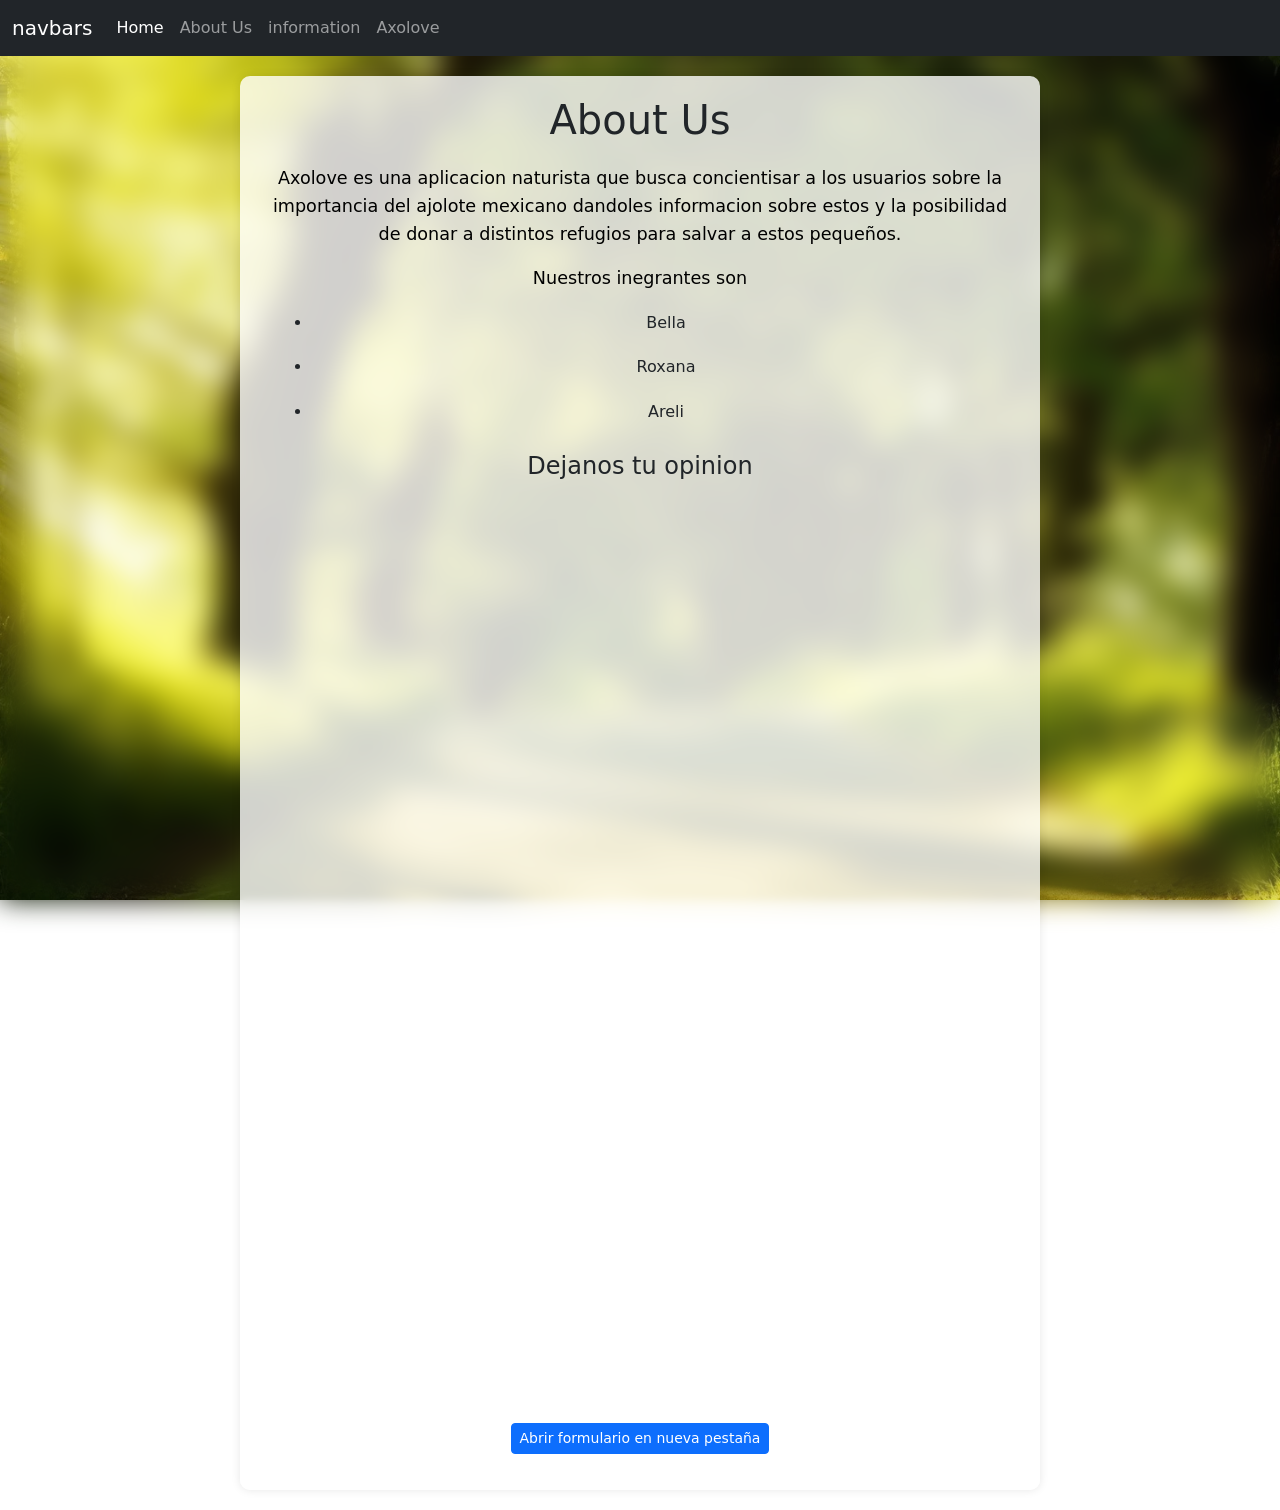
==== aboutUs/aboutUs.html @ 439056d3 "cosas" ====
<!DOCTYPE html>
<html lang="en">

<head>
    <meta charset="UTF-8">
    <meta name="viewport" content="width=device-width, initial-scale=1.0">
<link href="https://cdn.jsdelivr.net/npm/bootstrap@5.3.8/dist/css/bootstrap.min.css" rel="stylesheet" integrity="sha384-sRIl4kxILFvY47J16cr9ZwB07vP4J8+LH7qKQnuqkuIAvNWLzeN8tE5YBujZqJLB" crossorigin="anonymous">
<script src="https://cdn.jsdelivr.net/npm/bootstrap@5.3.8/dist/js/bootstrap.bundle.min.js" integrity="sha384-FKyoEForCGlyvwx9Hj09JcYn3nv7wiPVlz7YYwJrWVcXK/BmnVDxM+D2scQbITxI" crossorigin="anonymous"></script>
    <title>Document</title>
    <link rel="stylesheet" href="../style/style.css">
    <link rel="stylesheet" href="aboutUs.css">
</head>

<body>
    <nav class="navbar navbar-expand-lg navbar-dark bg-dark">
        <div class="container-fluid">
            <a class="navbar-brand" href="../index.html">navbars</a>
            <button class="navbar-toggler" type="button" data-bs-toggle="collapse" data-bs-target="#navbarNav" aria-controls="navbarNav" aria-expanded="false" aria-label="Toggle navigation">
                <span class="navbar-toggler-icon"></span>
            </button>
            <div class="collapse navbar-collapse" id="navbarNav">
                <ul class="navbar-nav">
                    <li class="nav-item">
                        <a class="nav-link active" aria-current="page" href="../index.html">Home</a>
                    </li>
                    <li class="nav-item">
                        <a class="nav-link" href="../aboutUs/aboutUs.html">About Us</a>
                    </li>
                    <li class="nav-item">
                        <a class="nav-link" href="../information/information.html">information</a>
                    </li>
                    <li class="nav-item">
                        <a class="nav-link" href="../axolove/axolove.html">Axolove</a>
                    </li>
                </ul>
            </div>
        </div>
    </nav>

    <div class="container">
        <div class="content">
            <h1>About Us</h1>
            <p>Axolove es una aplicacion naturista que busca concientisar a los usuarios sobre la importancia del ajolote mexicano dandoles informacion sobre estos y la posibilidad de donar a distintos refugios para salvar a estos pequeños.</p>
            <p>Nuestros inegrantes son </p>
            <ul>
                <li>Bella</li>
            </ul>
            <ul>
                <li>Roxana</li>
            </ul>
            <ul>
                <li>Areli</li>
            </ul>

            <h3>Dejanos tu opinion</h3>
            <div class="form-container" style="width:100%; max-width:100%; margin:0; padding:0;">
                <iframe
                    src="https://docs.google.com/forms/d/e/1FAIpQLSeNCncd8oBsH7WeC14UG6OMTIFz-6bNAXSebXuBi0vQ0NHb4Q/viewform?embedded=true"
                    style="width:100%; height:100vh; min-height:800px; border:0;"
                    frameborder="0" marginheight="0" marginwidth="0" loading="lazy"
                    sandbox="allow-forms allow-scripts allow-same-origin allow-popups">Loading…</iframe>
                <p style="margin-top: 20px; text-align: center;">
                    <a href="https://docs.google.com/forms/d/e/1FAIpQLSeNCncd8oBsH7WeC14UG6OMTIFz-6bNAXSebXuBi0vQ0NHb4Q/viewform" target="_blank" class="btn btn-primary btn-sm">
                        Abrir formulario en nueva pestaña
                    </a>
                </p>
            </div>
        </div>
    </div>

</body>

</html>
---- style/style.css ----
body {
    margin: 0;
    padding: 0;
    position: relative;
    /* Background taken from information page */
    background: url("../assets/natural.webp") center/cover fixed no-repeat;
}

body::before {
    content: "";
    position: fixed;
    inset: 0;
    background: inherit;
    filter: blur(14px);
    z-index: -1;
}

.container {
    display: flex;
    justify-content: center;
    align-items: flex-start;
    min-height: 100vh;
    padding: 40px 20px;
}

.content {
    max-width: 800px;
    width: 100%;
    background: rgba(255, 255, 255, 0.78);
    backdrop-filter: blur(4px);
    padding: 2rem;
    border-radius: 1.2rem;
    box-shadow: 0 14px 40px rgba(0, 0, 0, 0.18);
}

.content h1 {
    font-size: 2.5em;
    margin-top: 0;
    margin-bottom: 20px;
    text-align: center;
}

.content h2 {
    font-size: 1.8em;
    margin-top: 30px;
    margin-bottom: 15px;
}

.content h3 {
    font-size: 1.5em;
    margin-top: 25px;
    margin-bottom: 15px;
}

.content p {
    font-size: 1.1em;
    line-height: 1.6;
    color: #000000;
}

.content ul {
    margin-left: 20px;
}

.content li {
    font-size: 1em;
    line-height: 1.8;
}

.content iframe {
    max-width: 100%;
    height: auto;
}
---- aboutUs/aboutUs.css ----
.container {
    display: flex;
    justify-content: center;
    align-items: center;
    min-height: 100vh;
    padding: 20px;
}


.content {
    text-align: center;
    max-width: 800px;
    background: rgba(255, 255, 255, 0.8);
    padding: 20px;
    border-radius: 10px;
    box-shadow: 0 0 10px rgba(0, 0, 0, 0.1);
}

.content h1 {
    font-size: 2.5em;
    margin-bottom: 20px;
}

.content p {
    font-size: 1.1em;
    line-height: 1.6;
    color: #000000;
}
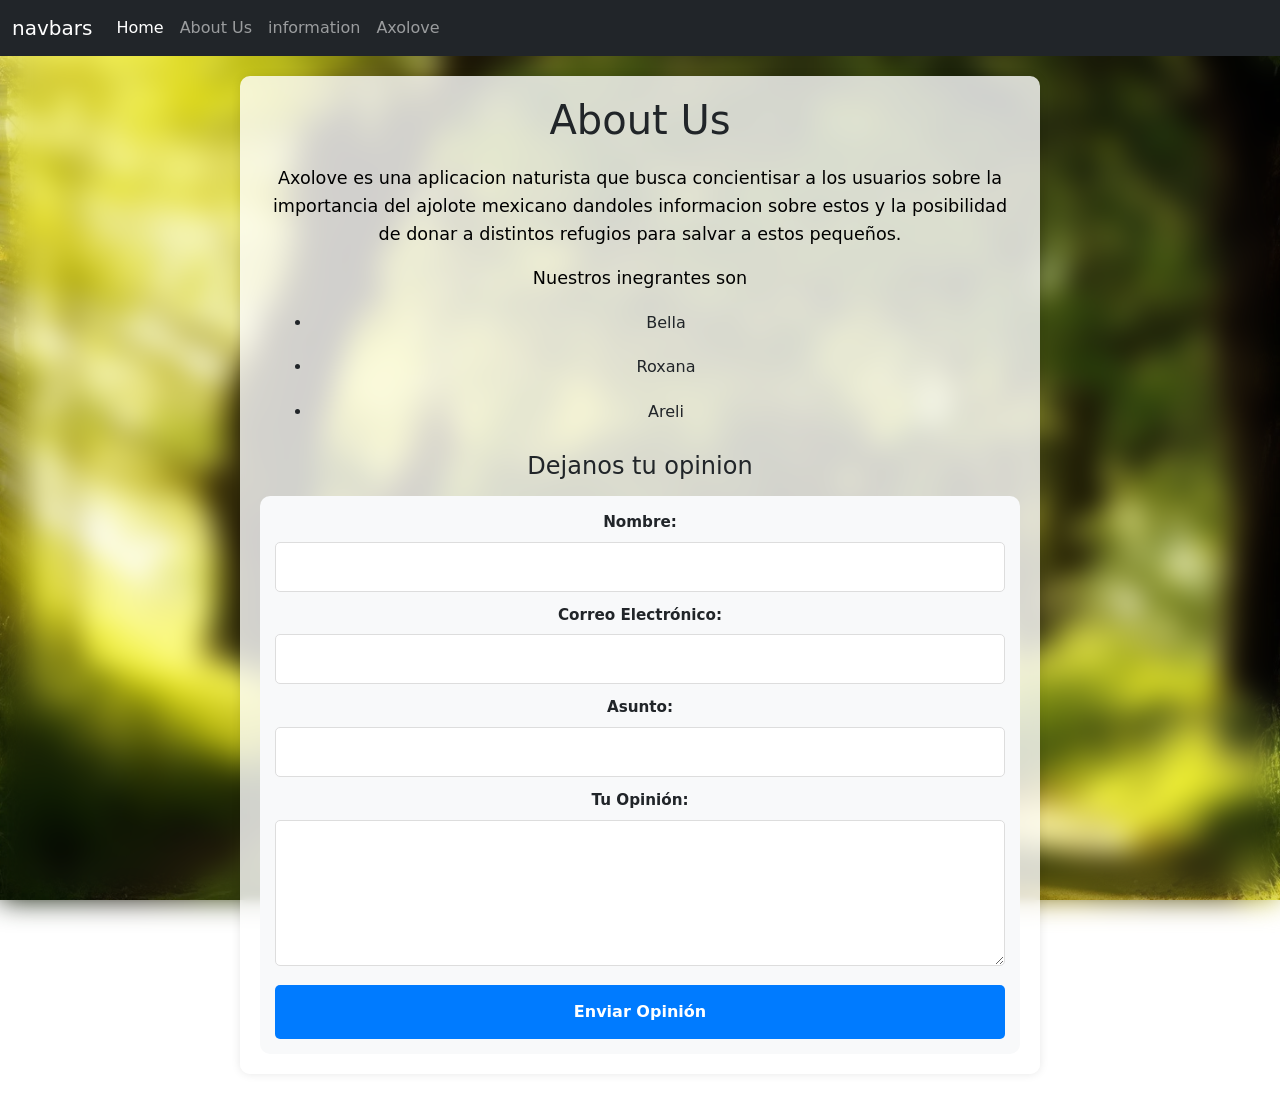
==== commit b7d4ba67: "cosas" ====
--- a/aboutUs/aboutUs.html
+++ b/aboutUs/aboutUs.html
@@ -53,18 +53,68 @@
             </ul>
 
             <h3>Dejanos tu opinion</h3>
-            <div class="form-container" style="width:100%; max-width:100%; margin:0; padding:0;">
-                <iframe
-                    src="https://docs.google.com/forms/d/e/1FAIpQLSeNCncd8oBsH7WeC14UG6OMTIFz-6bNAXSebXuBi0vQ0NHb4Q/viewform?embedded=true"
-                    style="width:100%; height:100vh; min-height:800px; border:0;"
-                    frameborder="0" marginheight="0" marginwidth="0" loading="lazy"
-                    sandbox="allow-forms allow-scripts allow-same-origin allow-popups">Loading…</iframe>
-                <p style="margin-top: 20px; text-align: center;">
-                    <a href="https://docs.google.com/forms/d/e/1FAIpQLSeNCncd8oBsH7WeC14UG6OMTIFz-6bNAXSebXuBi0vQ0NHb4Q/viewform" target="_blank" class="btn btn-primary btn-sm">
-                        Abrir formulario en nueva pestaña
-                    </a>
-                </p>
+            <div class="form-container" style="width: 100%; padding: 15px; background-color: #f8f9fa; border-radius: 10px; box-sizing: border-box;">
+                <form id="opinionForm" method="POST" action="https://formspree.io/f/xyzgwpqk" style="display: flex; flex-direction: column; gap: 12px;">
+                    
+                    <div>
+                        <label for="name" style="display: block; margin-bottom: 8px; font-weight: bold; font-size: 0.95rem;">Nombre:</label>
+                        <input type="text" id="name" name="name" required style="width: 100%; padding: 12px; border: 1px solid #ddd; border-radius: 5px; font-size: 1rem; box-sizing: border-box; -webkit-appearance: none;">
+                    </div>
+
+                    <div>
+                        <label for="email" style="display: block; margin-bottom: 8px; font-weight: bold; font-size: 0.95rem;">Correo Electrónico:</label>
+                        <input type="email" id="email" name="email" required style="width: 100%; padding: 12px; border: 1px solid #ddd; border-radius: 5px; font-size: 1rem; box-sizing: border-box; -webkit-appearance: none;">
+                    </div>
+
+                    <div>
+                        <label for="subject" style="display: block; margin-bottom: 8px; font-weight: bold; font-size: 0.95rem;">Asunto:</label>
+                        <input type="text" id="subject" name="subject" required style="width: 100%; padding: 12px; border: 1px solid #ddd; border-radius: 5px; font-size: 1rem; box-sizing: border-box; -webkit-appearance: none;">
+                    </div>
+
+                    <div>
+                        <label for="message" style="display: block; margin-bottom: 8px; font-weight: bold; font-size: 0.95rem;">Tu Opinión:</label>
+                        <textarea id="message" name="message" rows="5" required style="width: 100%; padding: 12px; border: 1px solid #ddd; border-radius: 5px; font-size: 1rem; font-family: Arial, sans-serif; box-sizing: border-box; -webkit-appearance: none; resize: vertical;"></textarea>
+                    </div>
+
+                    <button type="submit" class="btn btn-primary" style="padding: 15px; font-size: 1rem; cursor: pointer; border: none; border-radius: 5px; background-color: #007bff; color: white; font-weight: bold; width: 100%;">
+                        Enviar Opinión
+                    </button>
+                </form>
+                <div id="formMessage" style="margin-top: 15px; padding: 12px; border-radius: 5px; display: none; text-align: center; font-weight: bold;"></div>
             </div>
+
+            <script>
+                document.getElementById('opinionForm').addEventListener('submit', function(e) {
+                    e.preventDefault();
+                    
+                    var formData = new FormData(this);
+                    var messageDiv = document.getElementById('formMessage');
+                    
+                    fetch(this.action, {
+                        method: 'POST',
+                        body: formData,
+                        headers: {
+                            'Accept': 'application/json'
+                        }
+                    }).then(response => {
+                        if (response.ok) {
+                            messageDiv.style.display = 'block';
+                            messageDiv.style.backgroundColor = '#d4edda';
+                            messageDiv.style.color = '#155724';
+                            messageDiv.textContent = '¡Gracias! Tu opinión ha sido enviada correctamente.';
+                            document.getElementById('opinionForm').reset();
+                            setTimeout(function() {
+                                messageDiv.style.display = 'none';
+                            }, 5000);
+                        }
+                    }).catch(error => {
+                        messageDiv.style.display = 'block';
+                        messageDiv.style.backgroundColor = '#f8d7da';
+                        messageDiv.style.color = '#721c24';
+                        messageDiv.textContent = 'Hubo un error al enviar tu opinión. Intenta de nuevo.';
+                    });
+                });
+            </script>
         </div>
     </div>
 
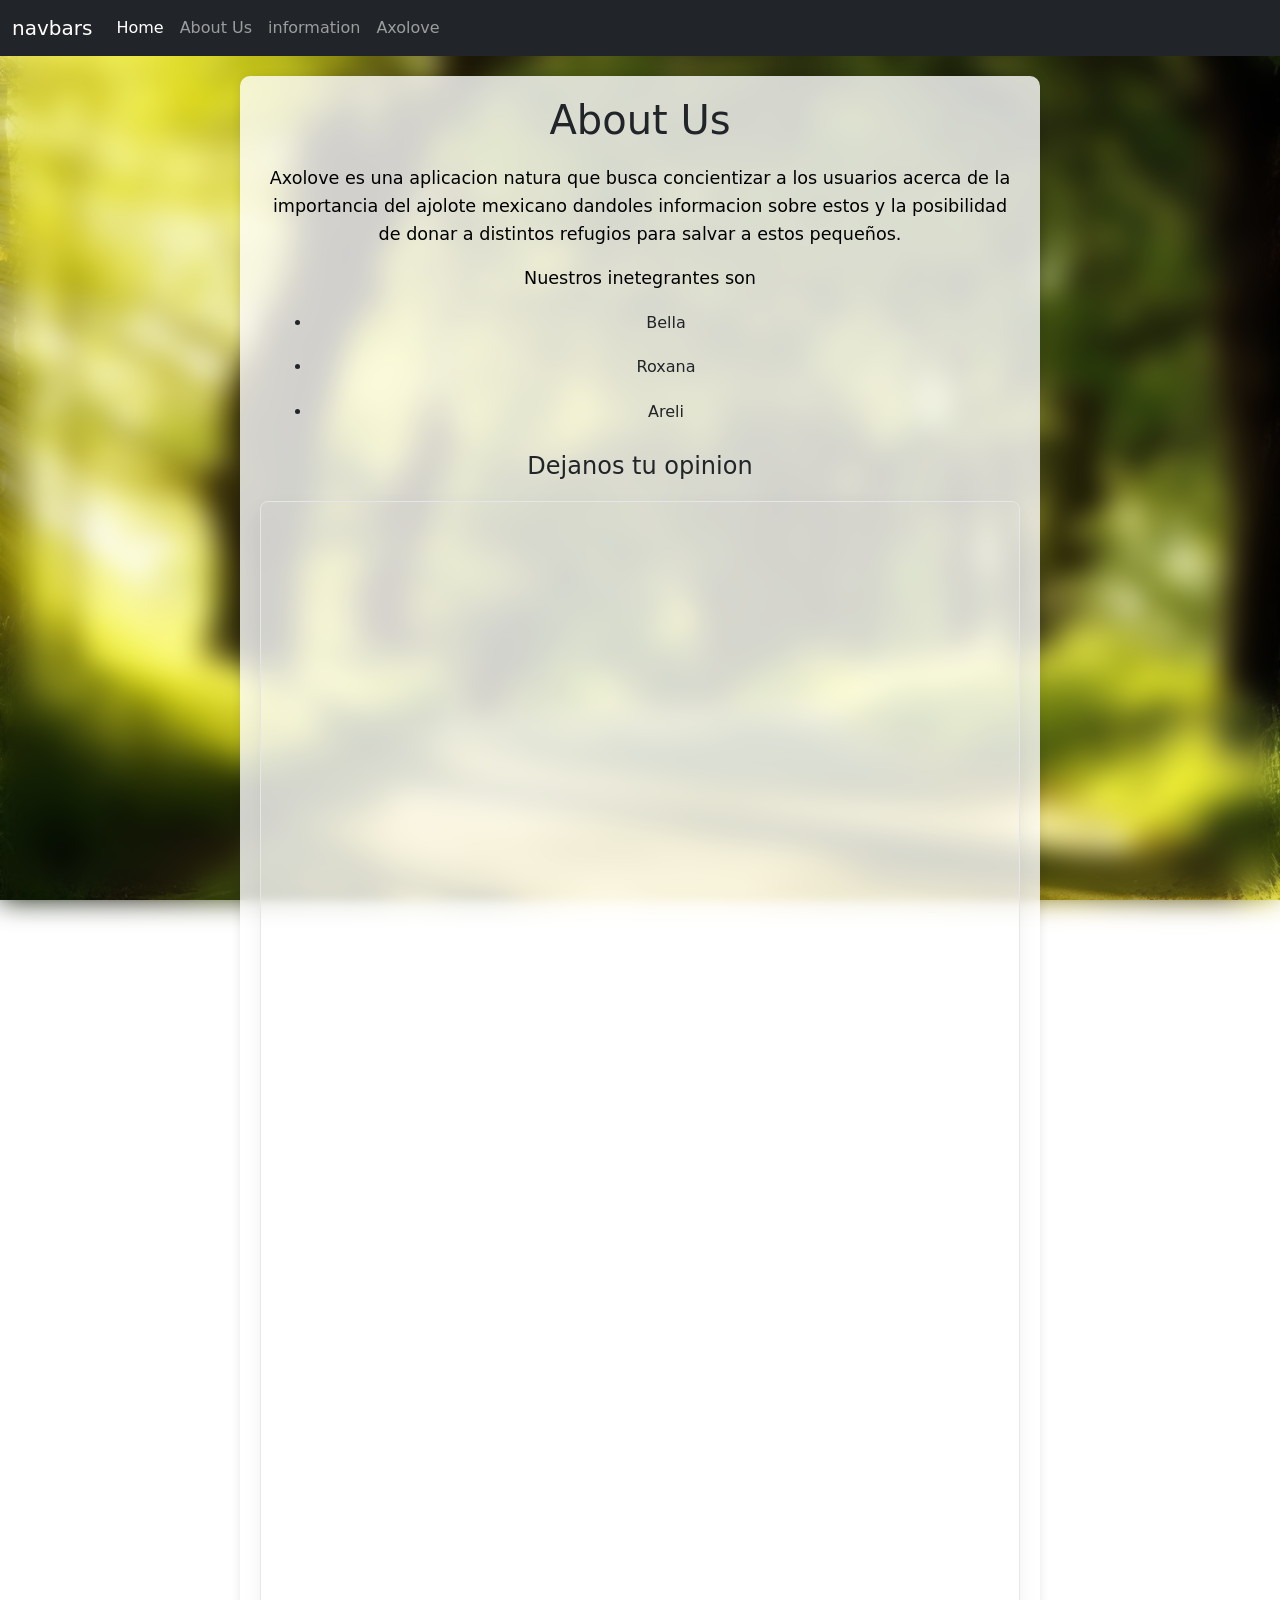
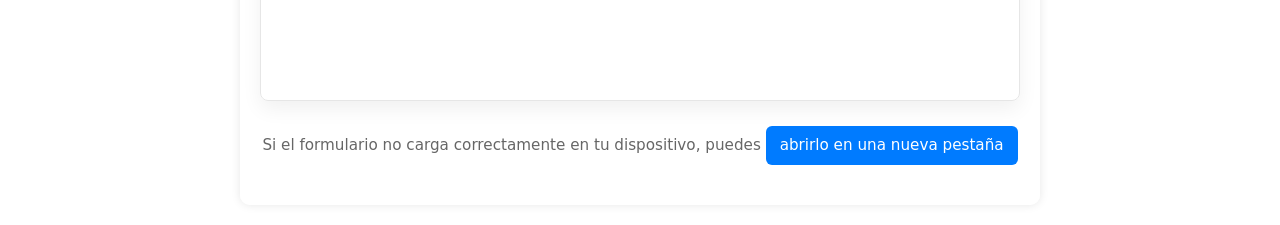
==== commit c3ee09ec: "cosas" ====
--- a/aboutUs/aboutUs.html
+++ b/aboutUs/aboutUs.html
@@ -9,6 +9,17 @@
     <title>Document</title>
     <link rel="stylesheet" href="../style/style.css">
     <link rel="stylesheet" href="aboutUs.css">
+    <style>
+        .form-embed { width: 100%; display: flex; justify-content: center; margin: 20px 0; }
+        .form-embed .frame { width: 100%; max-width: 840px; box-sizing: border-box; }
+        .form-embed iframe { width: 100%; height: 1200px; border: 1px solid #e6e6e6; border-radius: 8px; box-shadow: 0 8px 20px rgba(0,0,0,0.06); }
+        .form-embed .caption { text-align: center; margin-top: 10px; font-size: 0.95rem; color: #666; }
+        .form-embed .open-btn { display: inline-block; margin-top:8px; padding:8px 14px; background:#007bff; color:#fff; border-radius:6px; text-decoration:none; }
+        @media (max-width: 600px) {
+            .form-embed iframe { height: 1600px; }
+            .form-embed .frame { padding: 0 12px; }
+        }
+    </style>
 </head>
 
 <body>
@@ -40,8 +51,8 @@
     <div class="container">
         <div class="content">
             <h1>About Us</h1>
-            <p>Axolove es una aplicacion naturista que busca concientisar a los usuarios sobre la importancia del ajolote mexicano dandoles informacion sobre estos y la posibilidad de donar a distintos refugios para salvar a estos pequeños.</p>
-            <p>Nuestros inegrantes son </p>
+            <p>Axolove es una aplicacion natura que busca concientizar a los usuarios acerca de la importancia del ajolote mexicano dandoles informacion sobre estos y la posibilidad de donar a distintos refugios para salvar a estos pequeños.</p>
+            <p>Nuestros inetegrantes son </p>
             <ul>
                 <li>Bella</li>
             </ul>
@@ -53,68 +64,15 @@
             </ul>
 
             <h3>Dejanos tu opinion</h3>
-            <div class="form-container" style="width: 100%; padding: 15px; background-color: #f8f9fa; border-radius: 10px; box-sizing: border-box;">
-                <form id="opinionForm" method="POST" action="https://formspree.io/f/xyzgwpqk" style="display: flex; flex-direction: column; gap: 12px;">
-                    
-                    <div>
-                        <label for="name" style="display: block; margin-bottom: 8px; font-weight: bold; font-size: 0.95rem;">Nombre:</label>
-                        <input type="text" id="name" name="name" required style="width: 100%; padding: 12px; border: 1px solid #ddd; border-radius: 5px; font-size: 1rem; box-sizing: border-box; -webkit-appearance: none;">
+            <div class="form-embed">
+                <div class="frame">
+                    <iframe src="https://docs.google.com/forms/d/e/1FAIpQLSeNCncd8oBsH7WeC14UG6OMTIFz-6bNAXSebXuBi0vQ0NHb4Q/viewform?embedded=true" frameborder="0" marginheight="0" marginwidth="0">Loading…</iframe>
+                    <div class="caption">
+                        Si el formulario no carga correctamente en tu dispositivo, puedes
+                        <a class="open-btn" href="https://docs.google.com/forms/d/e/1FAIpQLSeNCncd8oBsH7WeC14UG6OMTIFz-6bNAXSebXuBi0vQ0NHb4Q/viewform" target="_blank" rel="noopener">abrirlo en una nueva pestaña</a>
                     </div>
-
-                    <div>
-                        <label for="email" style="display: block; margin-bottom: 8px; font-weight: bold; font-size: 0.95rem;">Correo Electrónico:</label>
-                        <input type="email" id="email" name="email" required style="width: 100%; padding: 12px; border: 1px solid #ddd; border-radius: 5px; font-size: 1rem; box-sizing: border-box; -webkit-appearance: none;">
-                    </div>
-
-                    <div>
-                        <label for="subject" style="display: block; margin-bottom: 8px; font-weight: bold; font-size: 0.95rem;">Asunto:</label>
-                        <input type="text" id="subject" name="subject" required style="width: 100%; padding: 12px; border: 1px solid #ddd; border-radius: 5px; font-size: 1rem; box-sizing: border-box; -webkit-appearance: none;">
-                    </div>
-
-                    <div>
-                        <label for="message" style="display: block; margin-bottom: 8px; font-weight: bold; font-size: 0.95rem;">Tu Opinión:</label>
-                        <textarea id="message" name="message" rows="5" required style="width: 100%; padding: 12px; border: 1px solid #ddd; border-radius: 5px; font-size: 1rem; font-family: Arial, sans-serif; box-sizing: border-box; -webkit-appearance: none; resize: vertical;"></textarea>
-                    </div>
-
-                    <button type="submit" class="btn btn-primary" style="padding: 15px; font-size: 1rem; cursor: pointer; border: none; border-radius: 5px; background-color: #007bff; color: white; font-weight: bold; width: 100%;">
-                        Enviar Opinión
-                    </button>
-                </form>
-                <div id="formMessage" style="margin-top: 15px; padding: 12px; border-radius: 5px; display: none; text-align: center; font-weight: bold;"></div>
+                </div>
             </div>
-
-            <script>
-                document.getElementById('opinionForm').addEventListener('submit', function(e) {
-                    e.preventDefault();
-                    
-                    var formData = new FormData(this);
-                    var messageDiv = document.getElementById('formMessage');
-                    
-                    fetch(this.action, {
-                        method: 'POST',
-                        body: formData,
-                        headers: {
-                            'Accept': 'application/json'
-                        }
-                    }).then(response => {
-                        if (response.ok) {
-                            messageDiv.style.display = 'block';
-                            messageDiv.style.backgroundColor = '#d4edda';
-                            messageDiv.style.color = '#155724';
-                            messageDiv.textContent = '¡Gracias! Tu opinión ha sido enviada correctamente.';
-                            document.getElementById('opinionForm').reset();
-                            setTimeout(function() {
-                                messageDiv.style.display = 'none';
-                            }, 5000);
-                        }
-                    }).catch(error => {
-                        messageDiv.style.display = 'block';
-                        messageDiv.style.backgroundColor = '#f8d7da';
-                        messageDiv.style.color = '#721c24';
-                        messageDiv.textContent = 'Hubo un error al enviar tu opinión. Intenta de nuevo.';
-                    });
-                });
-            </script>
         </div>
     </div>
 
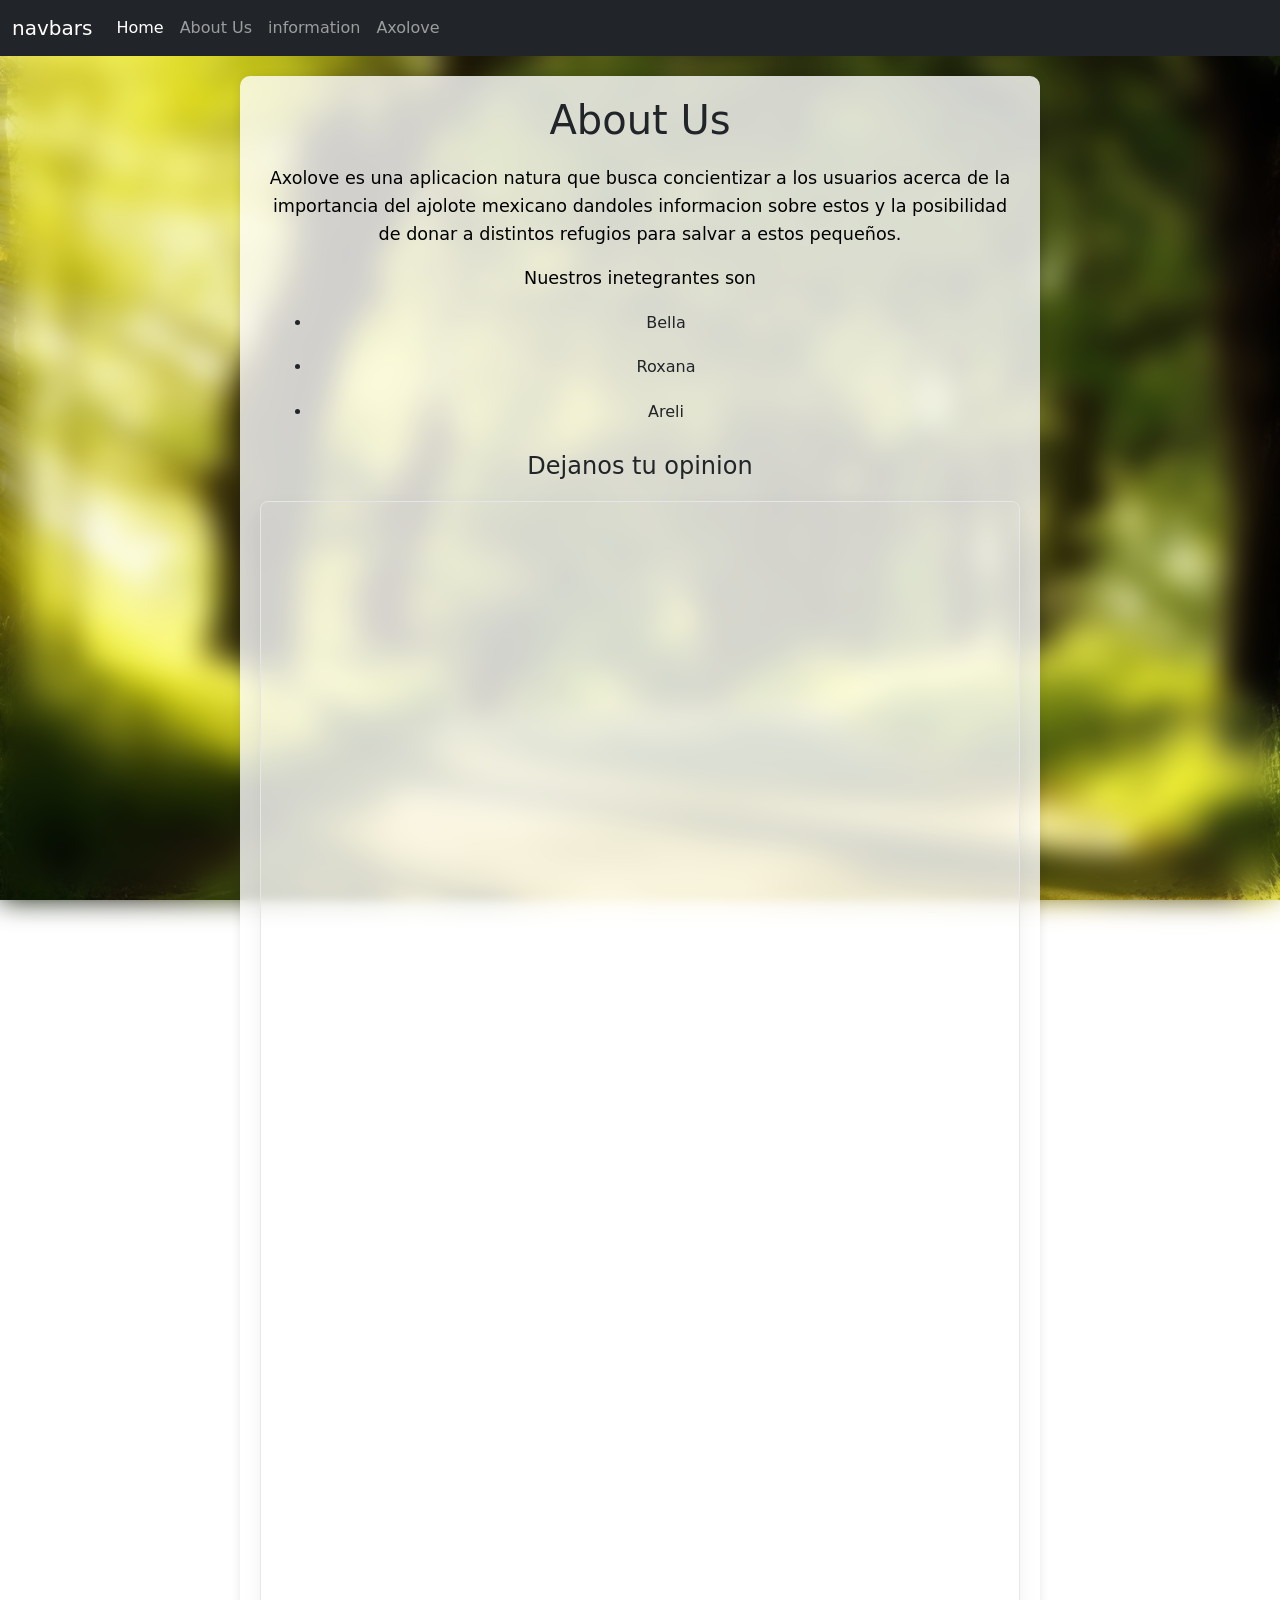
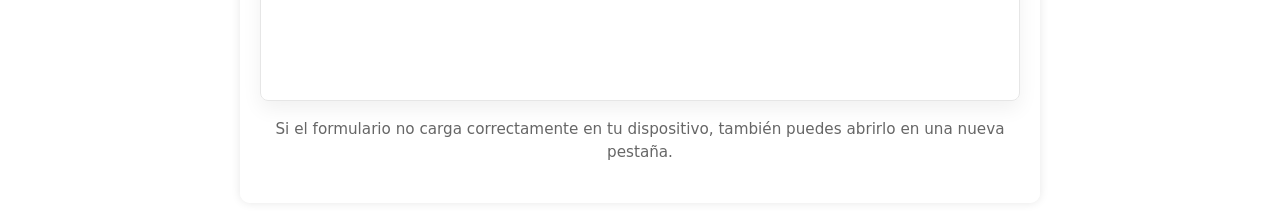
==== commit 02bba681: "cosas" ====
--- a/aboutUs/aboutUs.html
+++ b/aboutUs/aboutUs.html
@@ -18,7 +18,12 @@
         @media (max-width: 600px) {
             .form-embed iframe { height: 1600px; }
             .form-embed .frame { padding: 0 12px; }
+            /* On small screens hide embedded iframe and show a clear CTA instead */
+            .form-embed .iframe-wrap { display: none; }
+            .form-embed .mobile-fallback { display: block; text-align: center; }
+            .form-embed .mobile-fallback .open-btn { display: inline-block; padding: 14px 18px; font-size: 1.05rem; }
         }
+        .form-embed .mobile-fallback { display: none; }
     </style>
 </head>
 
@@ -66,10 +71,15 @@
             <h3>Dejanos tu opinion</h3>
             <div class="form-embed">
                 <div class="frame">
-                    <iframe src="https://docs.google.com/forms/d/e/1FAIpQLSeNCncd8oBsH7WeC14UG6OMTIFz-6bNAXSebXuBi0vQ0NHb4Q/viewform?embedded=true" frameborder="0" marginheight="0" marginwidth="0">Loading…</iframe>
+                    <div class="iframe-wrap">
+                        <iframe src="https://docs.google.com/forms/d/e/1FAIpQLSeNCncd8oBsH7WeC14UG6OMTIFz-6bNAXSebXuBi0vQ0NHb4Q/viewform?embedded=true" frameborder="0" marginheight="0" marginwidth="0">Loading…</iframe>
+                    </div>
+                    <div class="mobile-fallback">
+                        <p style="margin:0 0 8px 0; color:#444;">El formulario no se muestra bien aquí.</p>
+                        <a class="open-btn" href="https://docs.google.com/forms/d/e/1FAIpQLSeNCncd8oBsH7WeC14UG6OMTIFz-6bNAXSebXuBi0vQ0NHb4Q/viewform" target="_blank" rel="noopener">Abrir formulario en nueva pestaña</a>
+                    </div>
                     <div class="caption">
-                        Si el formulario no carga correctamente en tu dispositivo, puedes
-                        <a class="open-btn" href="https://docs.google.com/forms/d/e/1FAIpQLSeNCncd8oBsH7WeC14UG6OMTIFz-6bNAXSebXuBi0vQ0NHb4Q/viewform" target="_blank" rel="noopener">abrirlo en una nueva pestaña</a>
+                        Si el formulario no carga correctamente en tu dispositivo, también puedes abrirlo en una nueva pestaña.
                     </div>
                 </div>
             </div>
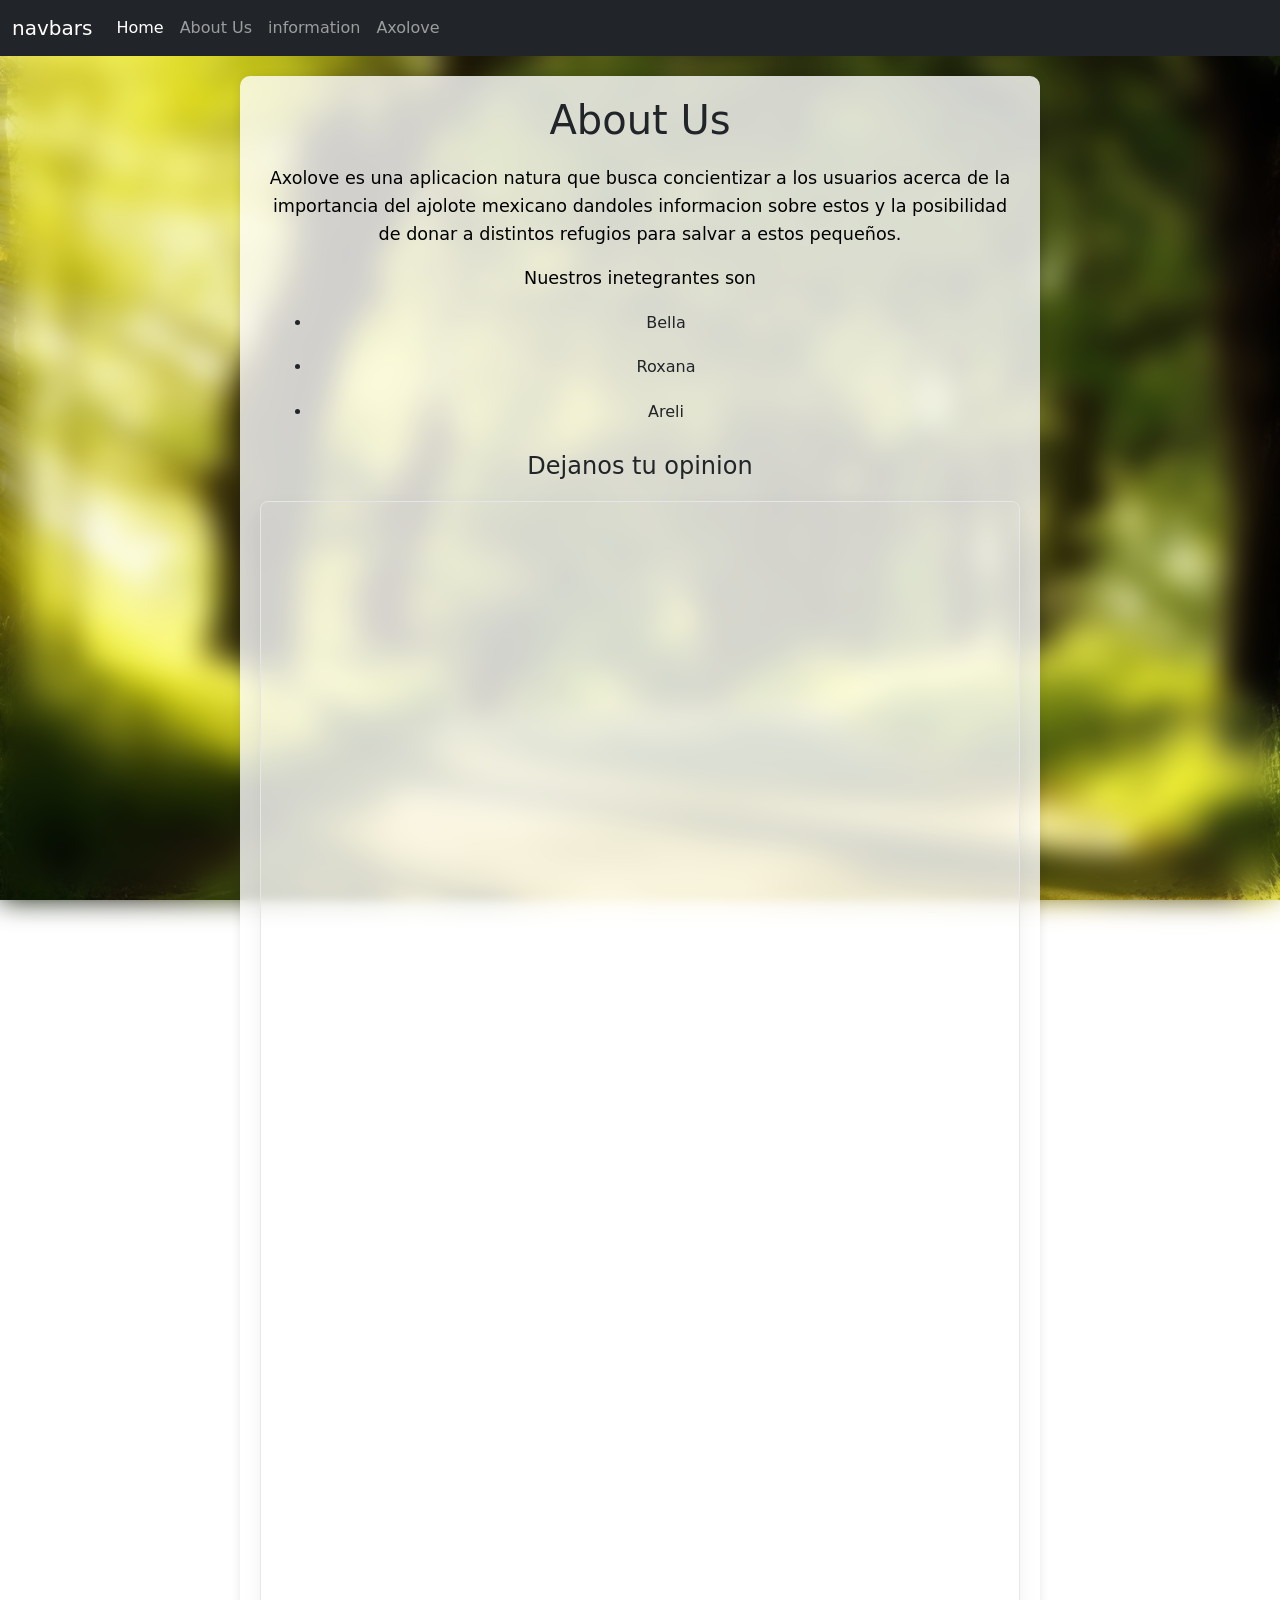
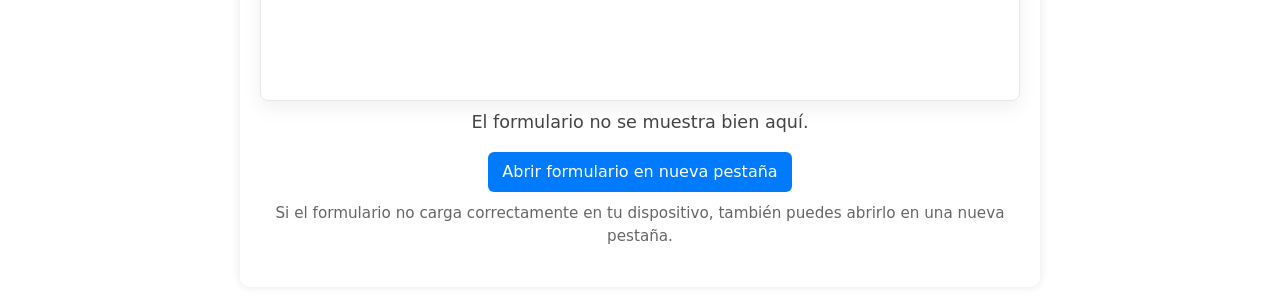
==== commit e292ea83: "cosas" ====
--- a/aboutUs/aboutUs.html
+++ b/aboutUs/aboutUs.html
@@ -16,14 +16,11 @@
         .form-embed .caption { text-align: center; margin-top: 10px; font-size: 0.95rem; color: #666; }
         .form-embed .open-btn { display: inline-block; margin-top:8px; padding:8px 14px; background:#007bff; color:#fff; border-radius:6px; text-decoration:none; }
         @media (max-width: 600px) {
-            .form-embed iframe { height: 1600px; }
+            /* Keep the embedded form visible on small screens and increase height for mobile scrolling */
+            .form-embed iframe { height: 2200px; }
             .form-embed .frame { padding: 0 12px; }
-            /* On small screens hide embedded iframe and show a clear CTA instead */
-            .form-embed .iframe-wrap { display: none; }
-            .form-embed .mobile-fallback { display: block; text-align: center; }
-            .form-embed .mobile-fallback .open-btn { display: inline-block; padding: 14px 18px; font-size: 1.05rem; }
+            .form-embed .mobile-fallback { display: none; }
         }
-        .form-embed .mobile-fallback { display: none; }
     </style>
 </head>
 
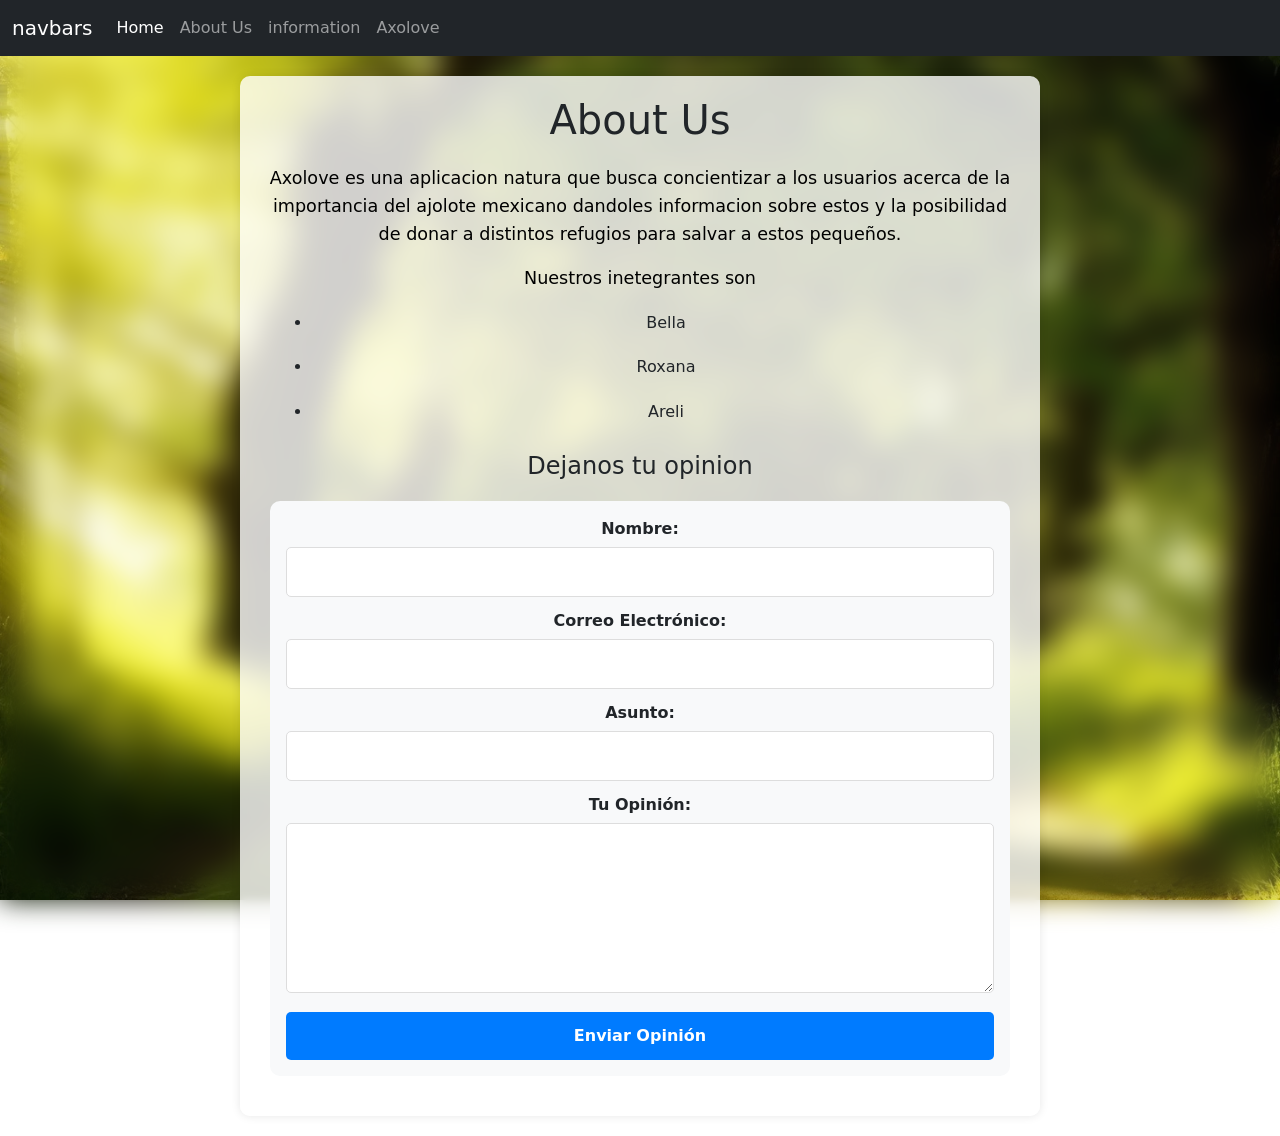
==== commit adae4390: "cosas" ====
--- a/aboutUs/aboutUs.html
+++ b/aboutUs/aboutUs.html
@@ -66,20 +66,63 @@
             </ul>
 
             <h3>Dejanos tu opinion</h3>
-            <div class="form-embed">
-                <div class="frame">
-                    <div class="iframe-wrap">
-                        <iframe src="https://docs.google.com/forms/d/e/1FAIpQLSeNCncd8oBsH7WeC14UG6OMTIFz-6bNAXSebXuBi0vQ0NHb4Q/viewform?embedded=true" frameborder="0" marginheight="0" marginwidth="0">Loading…</iframe>
+            <div class="form-container" style="width: 100%; max-width: 740px; margin: 20px auto; padding: 16px; background-color: #f8f9fa; border-radius: 10px; box-sizing: border-box;">
+                <form id="opinionForm" method="POST" action="https://formspree.io/f/xyzgwpqk" style="display: flex; flex-direction: column; gap: 12px;">
+                    <div>
+                        <label for="name" style="display: block; margin-bottom: 6px; font-weight: bold;">Nombre:</label>
+                        <input type="text" id="name" name="name" required style="width: 100%; padding: 12px; border: 1px solid #ddd; border-radius: 5px; font-size: 1rem; box-sizing: border-box; appearance: none; -webkit-appearance: none;">
                     </div>
-                    <div class="mobile-fallback">
-                        <p style="margin:0 0 8px 0; color:#444;">El formulario no se muestra bien aquí.</p>
-                        <a class="open-btn" href="https://docs.google.com/forms/d/e/1FAIpQLSeNCncd8oBsH7WeC14UG6OMTIFz-6bNAXSebXuBi0vQ0NHb4Q/viewform" target="_blank" rel="noopener">Abrir formulario en nueva pestaña</a>
+
+                    <div>
+                        <label for="email" style="display: block; margin-bottom: 6px; font-weight: bold;">Correo Electrónico:</label>
+                        <input type="email" id="email" name="email" required style="width: 100%; padding: 12px; border: 1px solid #ddd; border-radius: 5px; font-size: 1rem; box-sizing: border-box; appearance: none; -webkit-appearance: none;">
                     </div>
-                    <div class="caption">
-                        Si el formulario no carga correctamente en tu dispositivo, también puedes abrirlo en una nueva pestaña.
+
+                    <div>
+                        <label for="subject" style="display: block; margin-bottom: 6px; font-weight: bold;">Asunto:</label>
+                        <input type="text" id="subject" name="subject" required style="width: 100%; padding: 12px; border: 1px solid #ddd; border-radius: 5px; font-size: 1rem; box-sizing: border-box; appearance: none; -webkit-appearance: none;">
                     </div>
-                </div>
+
+                    <div>
+                        <label for="message" style="display: block; margin-bottom: 6px; font-weight: bold;">Tu Opinión:</label>
+                        <textarea id="message" name="message" rows="6" required style="width: 100%; padding: 12px; border: 1px solid #ddd; border-radius: 5px; font-size: 1rem; font-family: Arial, sans-serif; box-sizing: border-box; appearance: none; -webkit-appearance: none; resize: vertical;"></textarea>
+                    </div>
+
+                    <button type="submit" class="btn btn-primary" style="padding: 12px; font-size: 1rem; cursor: pointer; border: none; border-radius: 5px; background-color: #007bff; color: white; font-weight: bold; width: 100%;">
+                        Enviar Opinión
+                    </button>
+                </form>
+                <div id="formMessage" style="margin-top: 12px; padding: 10px; border-radius: 5px; display: none; text-align: center; font-weight: bold;"></div>
             </div>
+
+            <script>
+                document.getElementById('opinionForm').addEventListener('submit', function(e) {
+                    e.preventDefault();
+                    var formData = new FormData(this);
+                    var messageDiv = document.getElementById('formMessage');
+                    fetch(this.action, {
+                        method: 'POST',
+                        body: formData,
+                        headers: { 'Accept': 'application/json' }
+                    }).then(response => {
+                        if (response.ok) {
+                            messageDiv.style.display = 'block';
+                            messageDiv.style.backgroundColor = '#d4edda';
+                            messageDiv.style.color = '#155724';
+                            messageDiv.textContent = '¡Gracias! Tu opinión ha sido enviada correctamente.';
+                            document.getElementById('opinionForm').reset();
+                            setTimeout(function() { messageDiv.style.display = 'none'; }, 5000);
+                        } else {
+                            throw new Error('Network response was not ok');
+                        }
+                    }).catch(error => {
+                        messageDiv.style.display = 'block';
+                        messageDiv.style.backgroundColor = '#f8d7da';
+                        messageDiv.style.color = '#721c24';
+                        messageDiv.textContent = 'Hubo un error al enviar tu opinión. Intenta de nuevo.';
+                    });
+                });
+            </script>
         </div>
     </div>
 
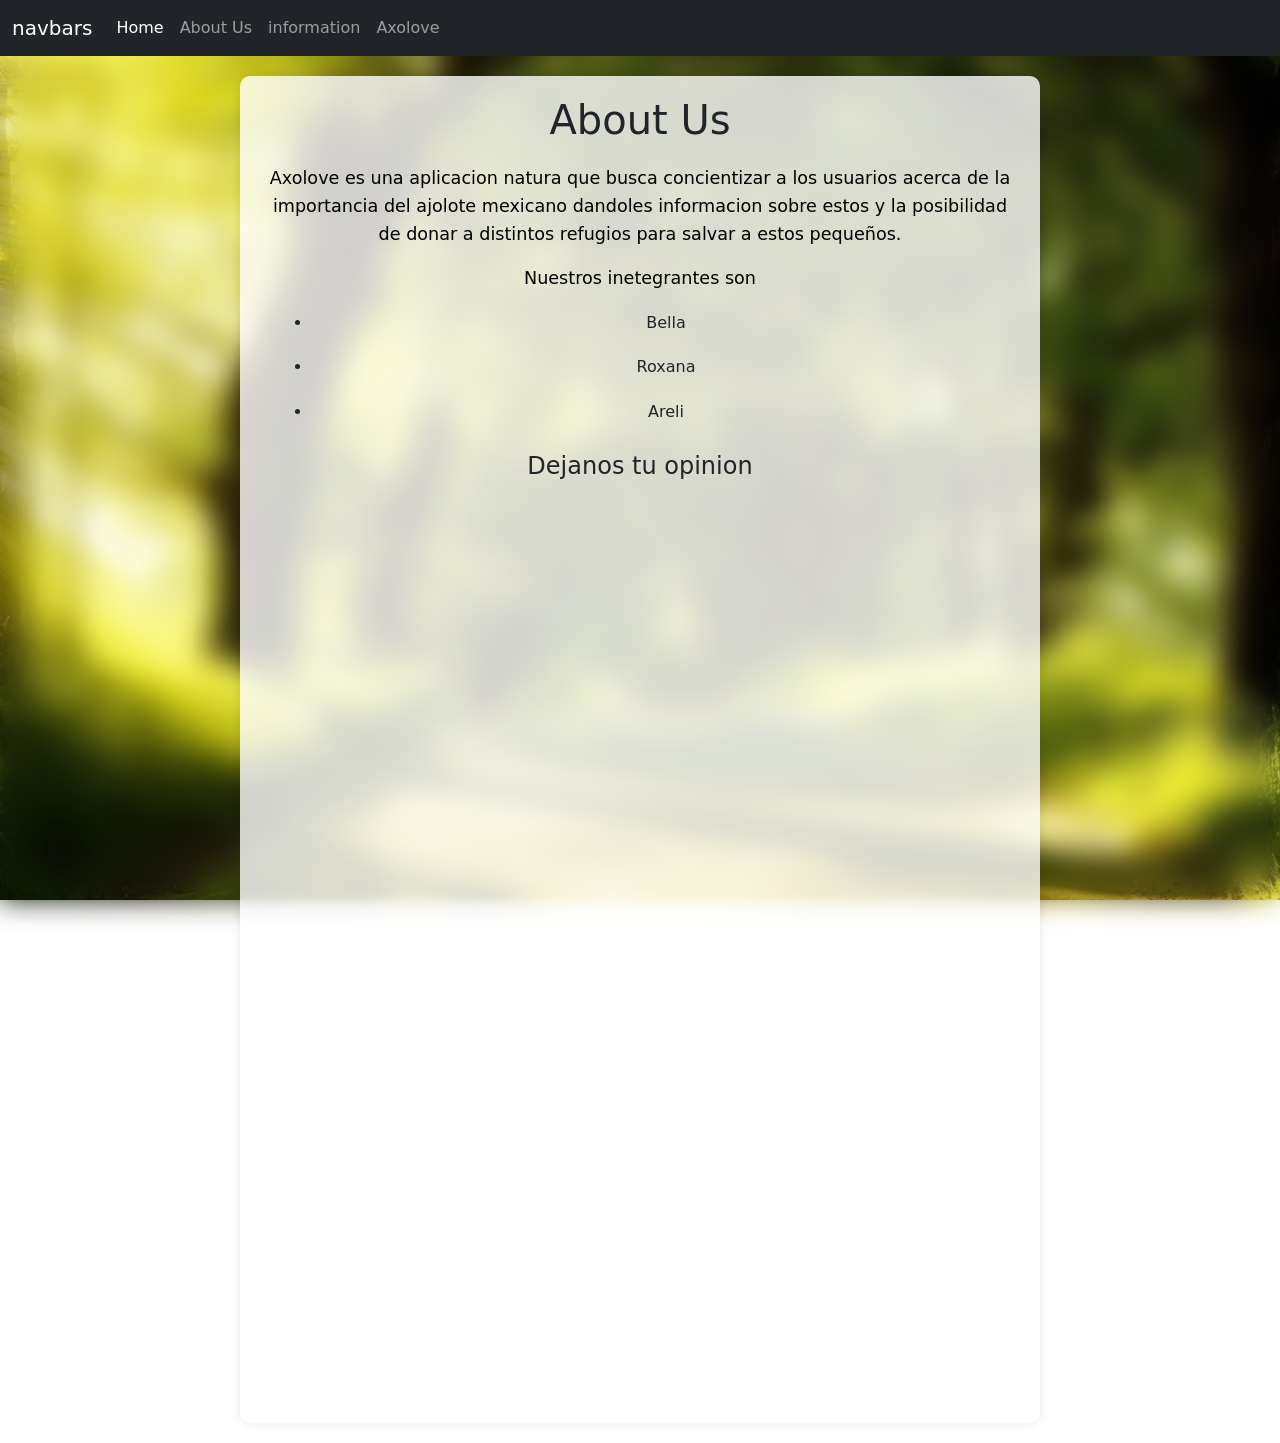
==== commit c09abd00: "cosas" ====
--- a/aboutUs/aboutUs.html
+++ b/aboutUs/aboutUs.html
@@ -66,63 +66,12 @@
             </ul>
 
             <h3>Dejanos tu opinion</h3>
-            <div class="form-container" style="width: 100%; max-width: 740px; margin: 20px auto; padding: 16px; background-color: #f8f9fa; border-radius: 10px; box-sizing: border-box;">
-                <form id="opinionForm" method="POST" action="https://formspree.io/f/xyzgwpqk" style="display: flex; flex-direction: column; gap: 12px;">
-                    <div>
-                        <label for="name" style="display: block; margin-bottom: 6px; font-weight: bold;">Nombre:</label>
-                        <input type="text" id="name" name="name" required style="width: 100%; padding: 12px; border: 1px solid #ddd; border-radius: 5px; font-size: 1rem; box-sizing: border-box; appearance: none; -webkit-appearance: none;">
-                    </div>
-
-                    <div>
-                        <label for="email" style="display: block; margin-bottom: 6px; font-weight: bold;">Correo Electrónico:</label>
-                        <input type="email" id="email" name="email" required style="width: 100%; padding: 12px; border: 1px solid #ddd; border-radius: 5px; font-size: 1rem; box-sizing: border-box; appearance: none; -webkit-appearance: none;">
-                    </div>
-
-                    <div>
-                        <label for="subject" style="display: block; margin-bottom: 6px; font-weight: bold;">Asunto:</label>
-                        <input type="text" id="subject" name="subject" required style="width: 100%; padding: 12px; border: 1px solid #ddd; border-radius: 5px; font-size: 1rem; box-sizing: border-box; appearance: none; -webkit-appearance: none;">
-                    </div>
-
-                    <div>
-                        <label for="message" style="display: block; margin-bottom: 6px; font-weight: bold;">Tu Opinión:</label>
-                        <textarea id="message" name="message" rows="6" required style="width: 100%; padding: 12px; border: 1px solid #ddd; border-radius: 5px; font-size: 1rem; font-family: Arial, sans-serif; box-sizing: border-box; appearance: none; -webkit-appearance: none; resize: vertical;"></textarea>
-                    </div>
-
-                    <button type="submit" class="btn btn-primary" style="padding: 12px; font-size: 1rem; cursor: pointer; border: none; border-radius: 5px; background-color: #007bff; color: white; font-weight: bold; width: 100%;">
-                        Enviar Opinión
-                    </button>
-                </form>
-                <div id="formMessage" style="margin-top: 12px; padding: 10px; border-radius: 5px; display: none; text-align: center; font-weight: bold;"></div>
+            <div class="form-container" style="width:100%; max-width:100%; margin:0; padding:0;">
+                <iframe
+                    src="https://docs.google.com/forms/d/e/1FAIpQLSeNCncd8oBsH7WeC14UG6OMTIFz-6bNAXSebXuBi0vQ0NHb4Q/viewform?embedded=true"
+                    style="width:100%; height:100vh; min-height:800px; border:0;"
+                    frameborder="0" marginheight="0" marginwidth="0" loading="lazy">Loading…</iframe>
             </div>
-
-            <script>
-                document.getElementById('opinionForm').addEventListener('submit', function(e) {
-                    e.preventDefault();
-                    var formData = new FormData(this);
-                    var messageDiv = document.getElementById('formMessage');
-                    fetch(this.action, {
-                        method: 'POST',
-                        body: formData,
-                        headers: { 'Accept': 'application/json' }
-                    }).then(response => {
-                        if (response.ok) {
-                            messageDiv.style.display = 'block';
-                            messageDiv.style.backgroundColor = '#d4edda';
-                            messageDiv.style.color = '#155724';
-                            messageDiv.textContent = '¡Gracias! Tu opinión ha sido enviada correctamente.';
-                            document.getElementById('opinionForm').reset();
-                            setTimeout(function() { messageDiv.style.display = 'none'; }, 5000);
-                        } else {
-                            throw new Error('Network response was not ok');
-                        }
-                    }).catch(error => {
-                        messageDiv.style.display = 'block';
-                        messageDiv.style.backgroundColor = '#f8d7da';
-                        messageDiv.style.color = '#721c24';
-                        messageDiv.textContent = 'Hubo un error al enviar tu opinión. Intenta de nuevo.';
-                    });
-                });
-            </script>
         </div>
     </div>
 
